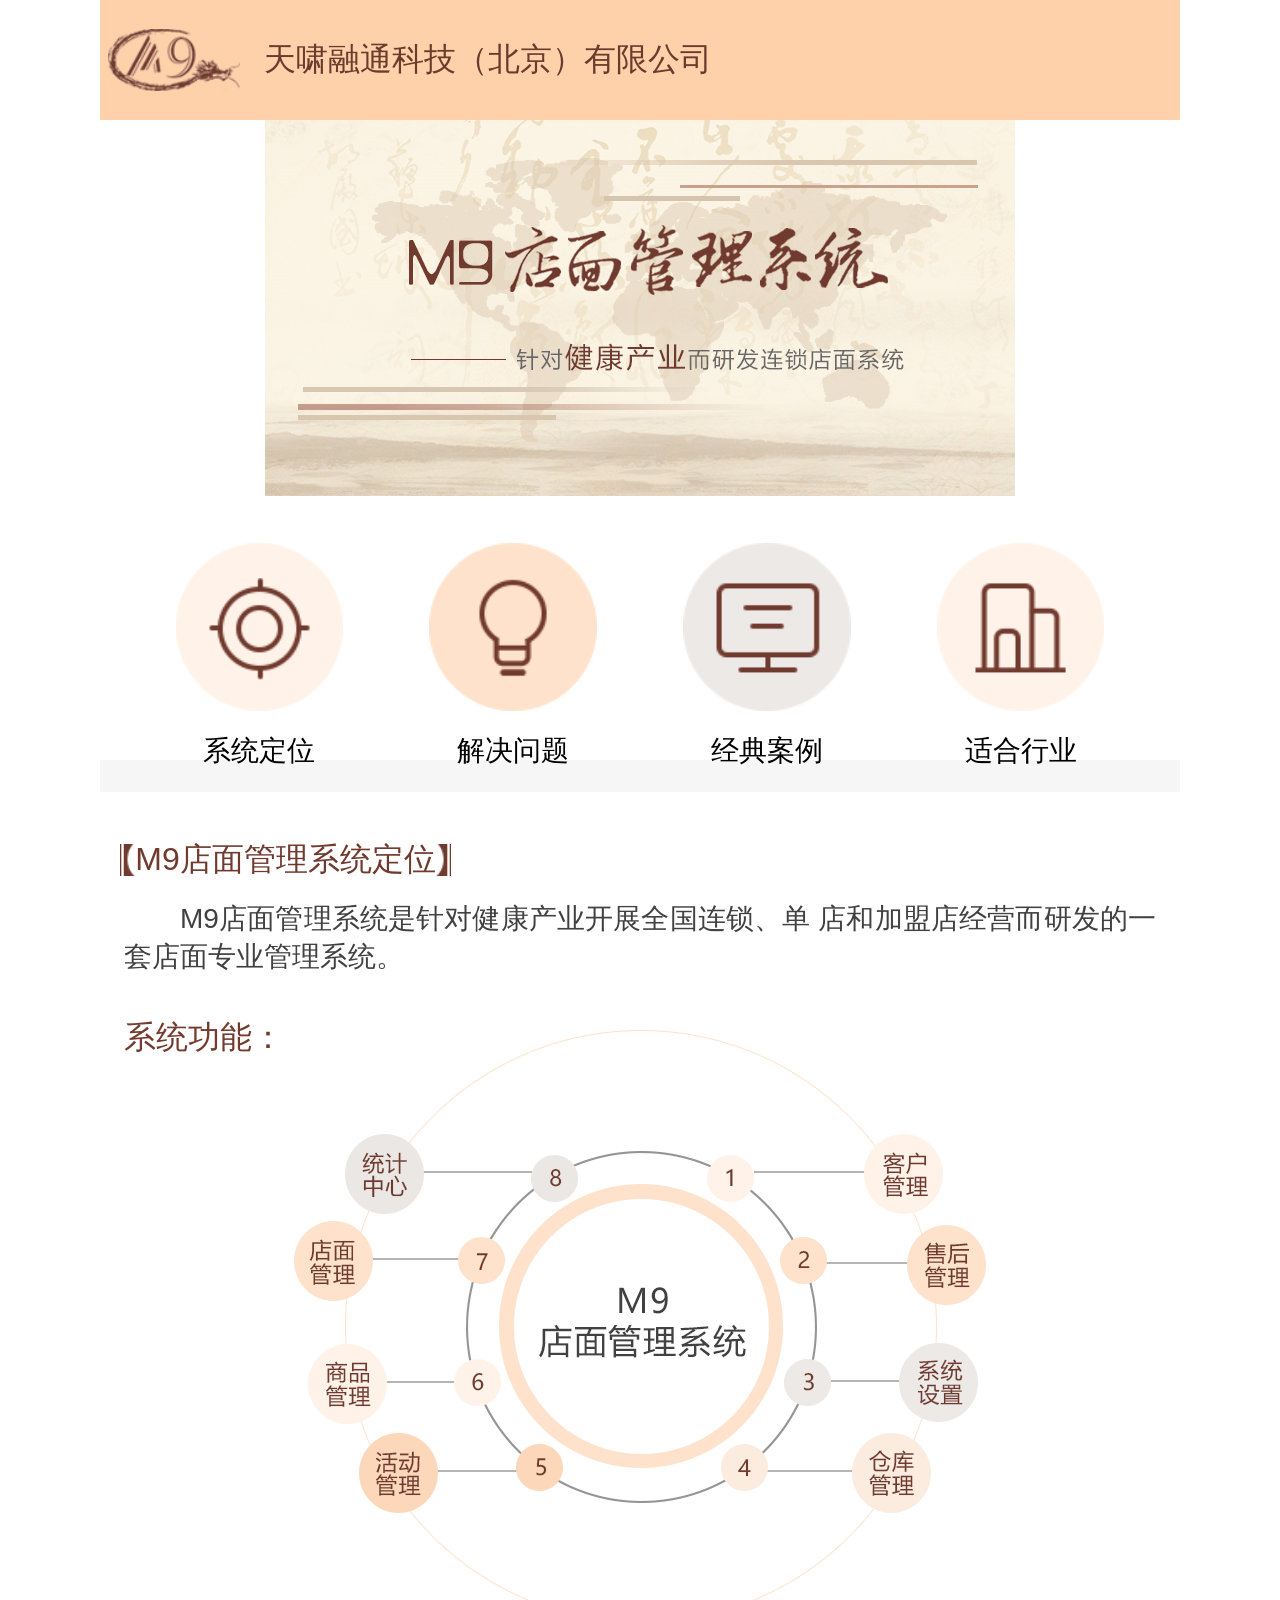
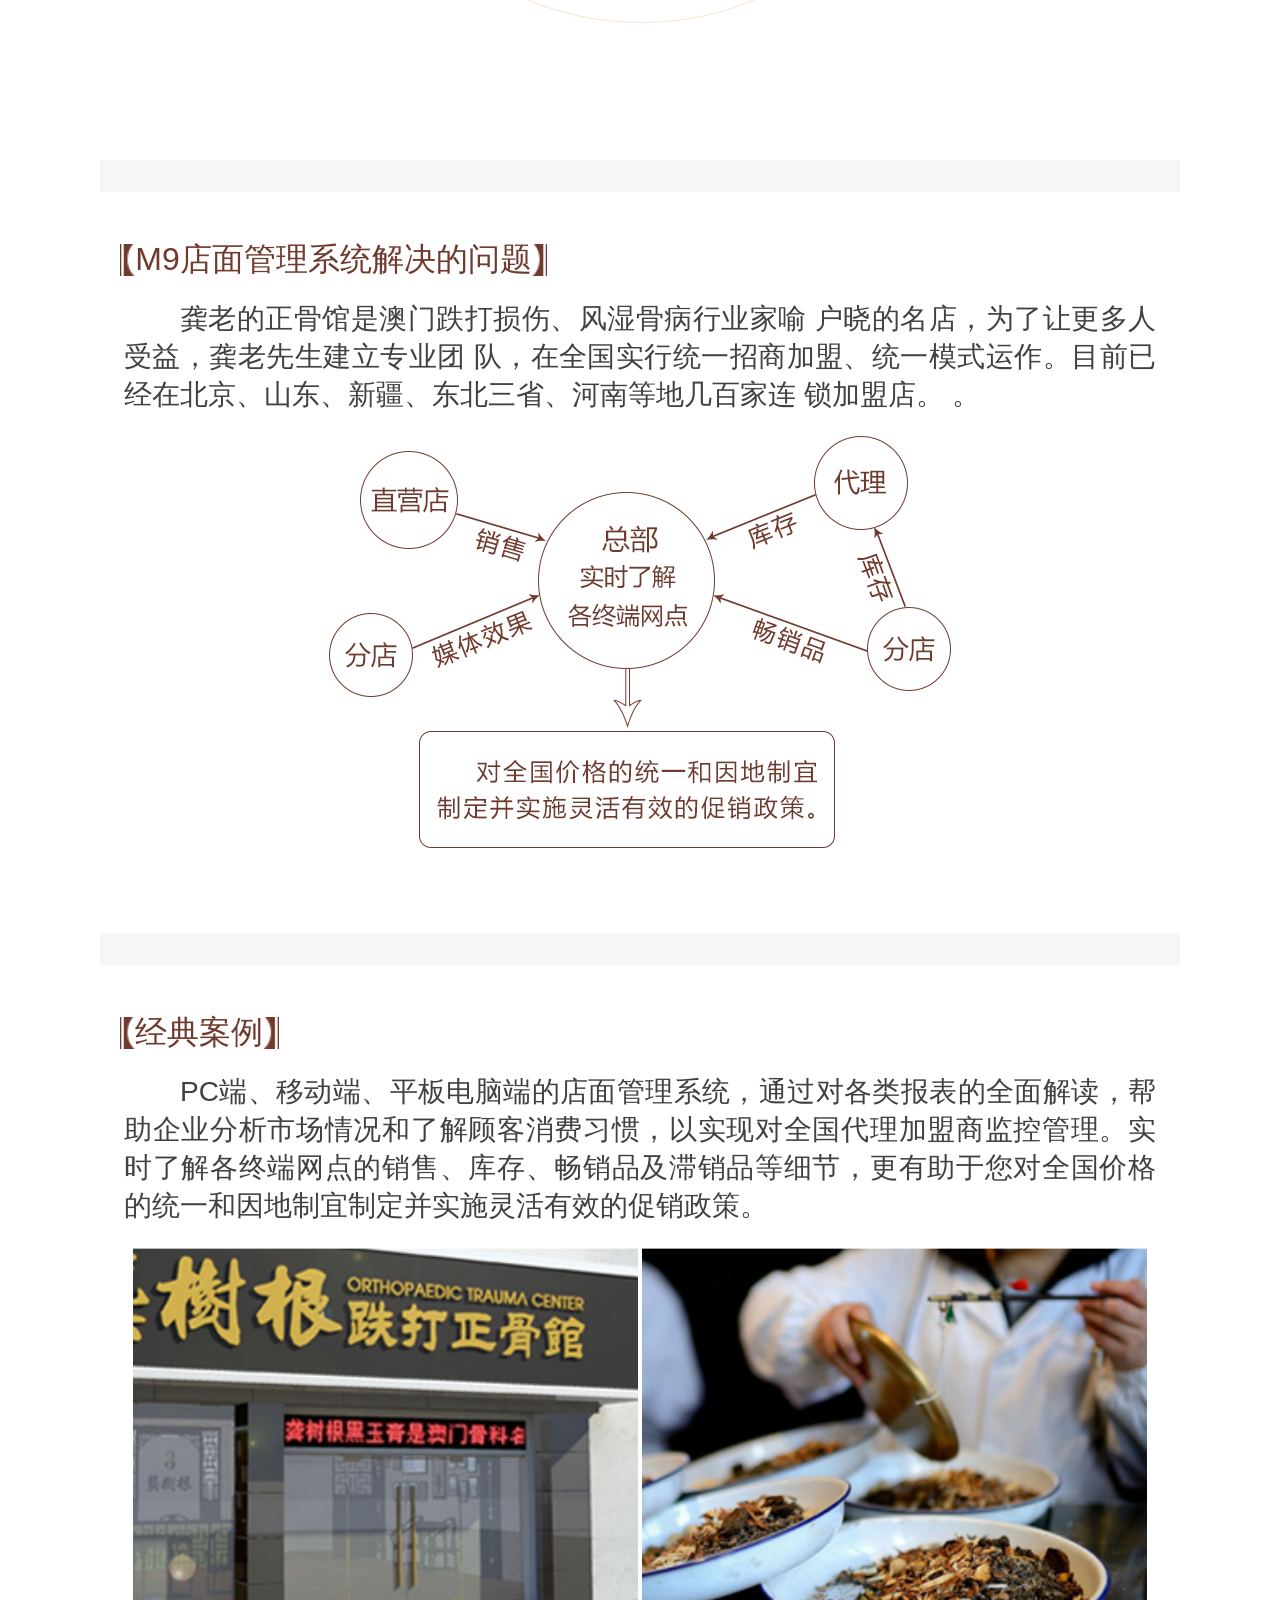
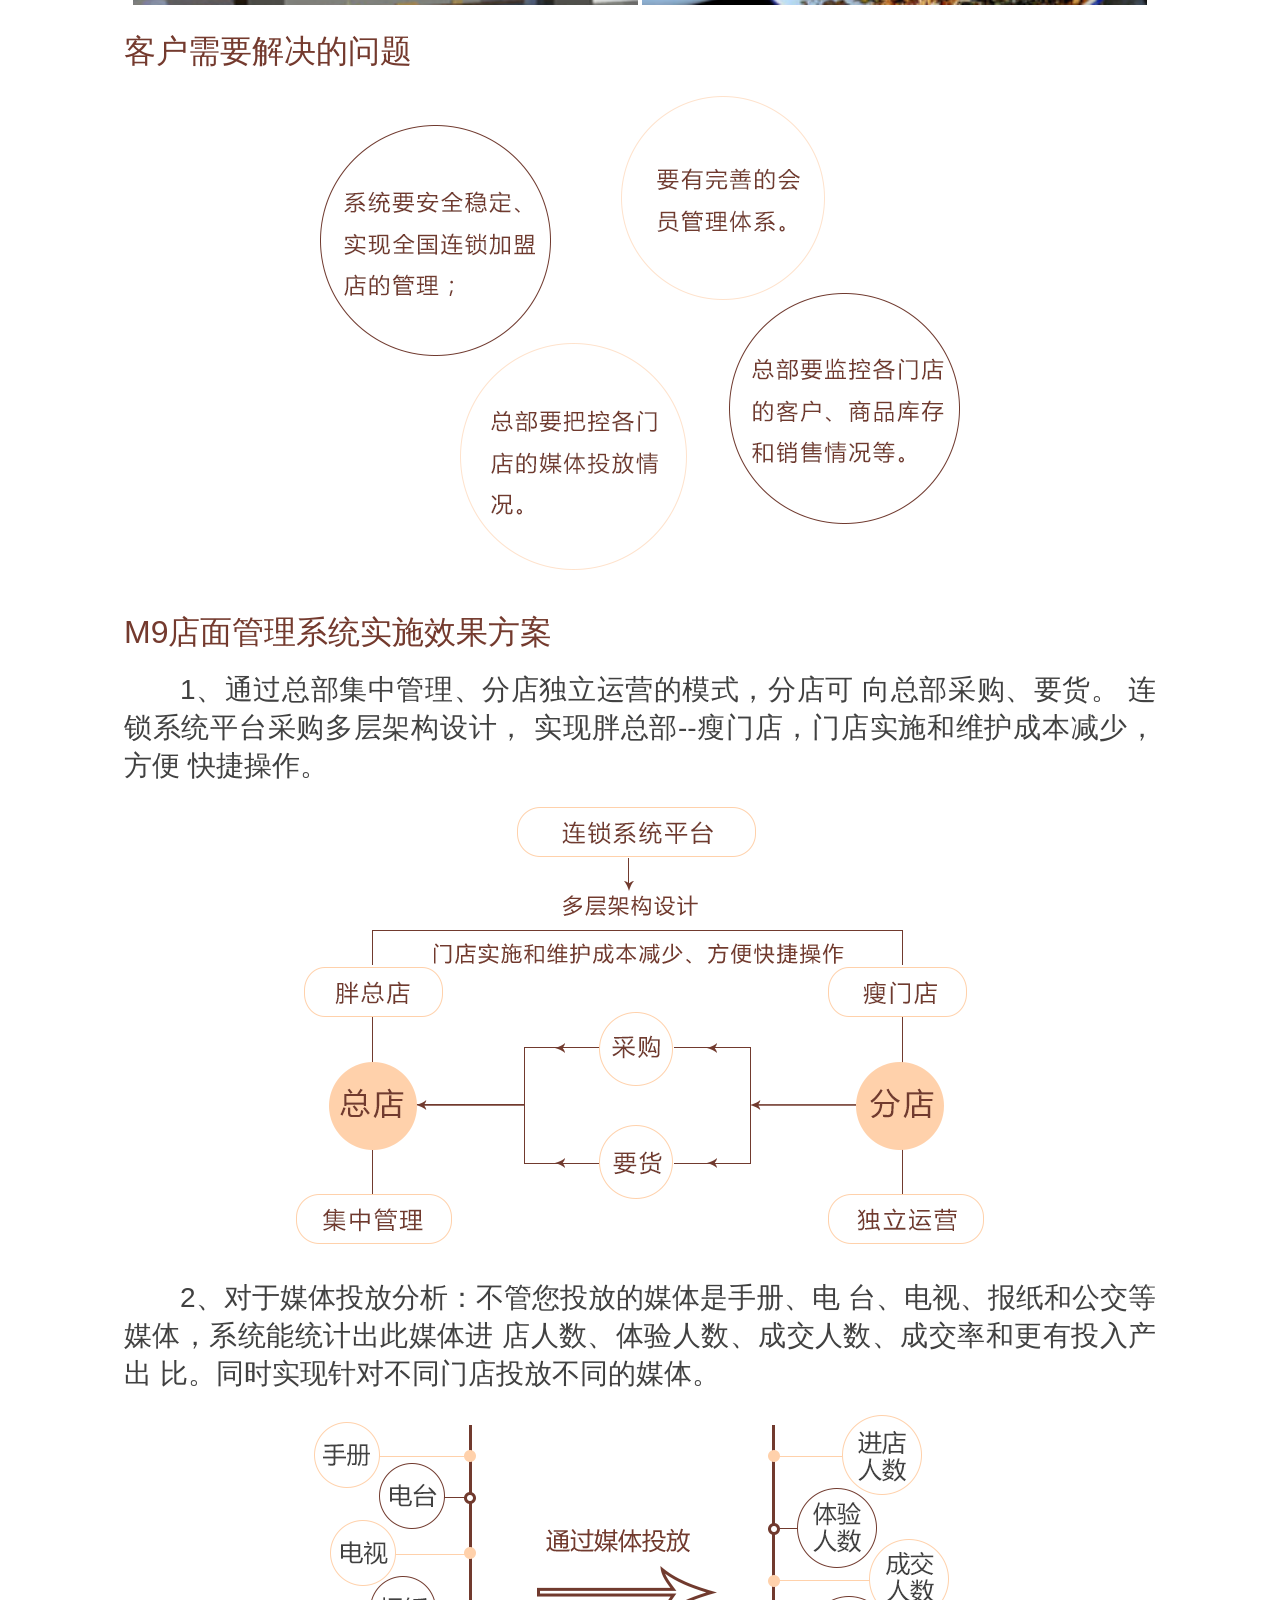
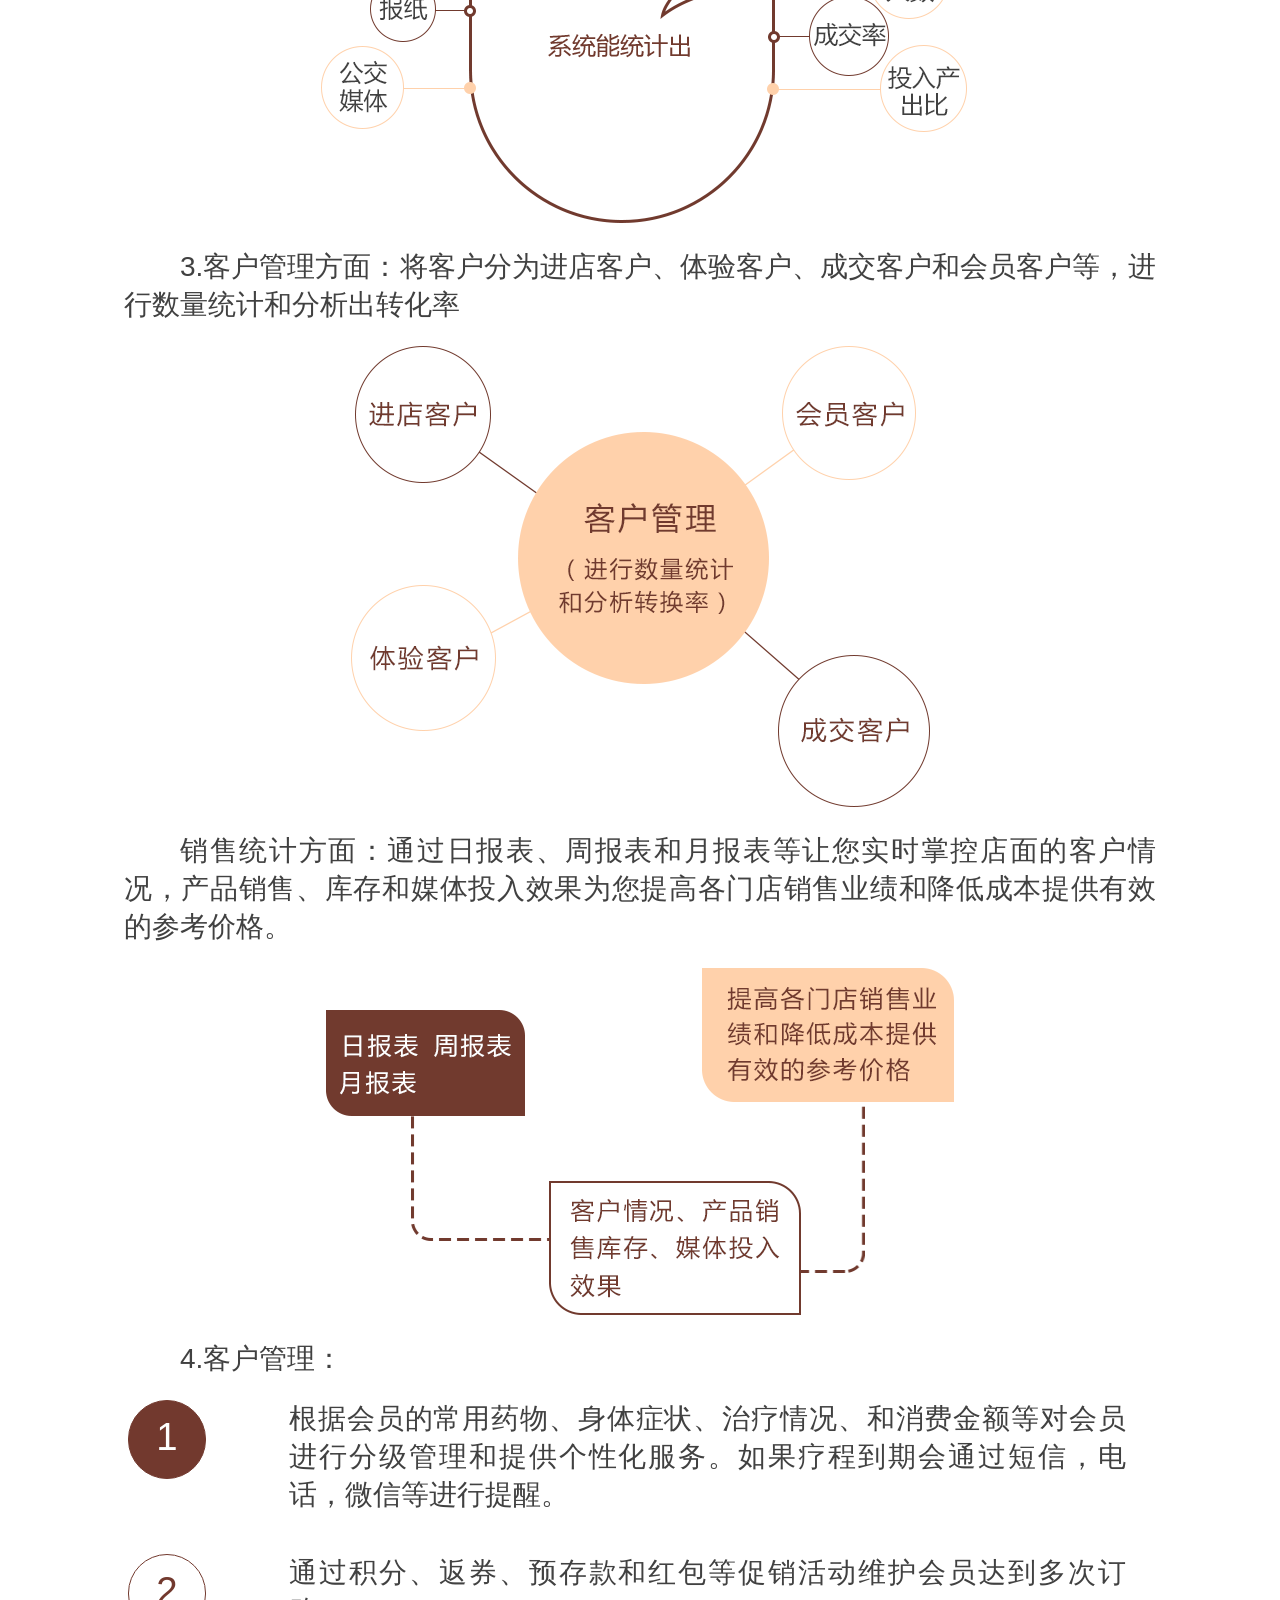
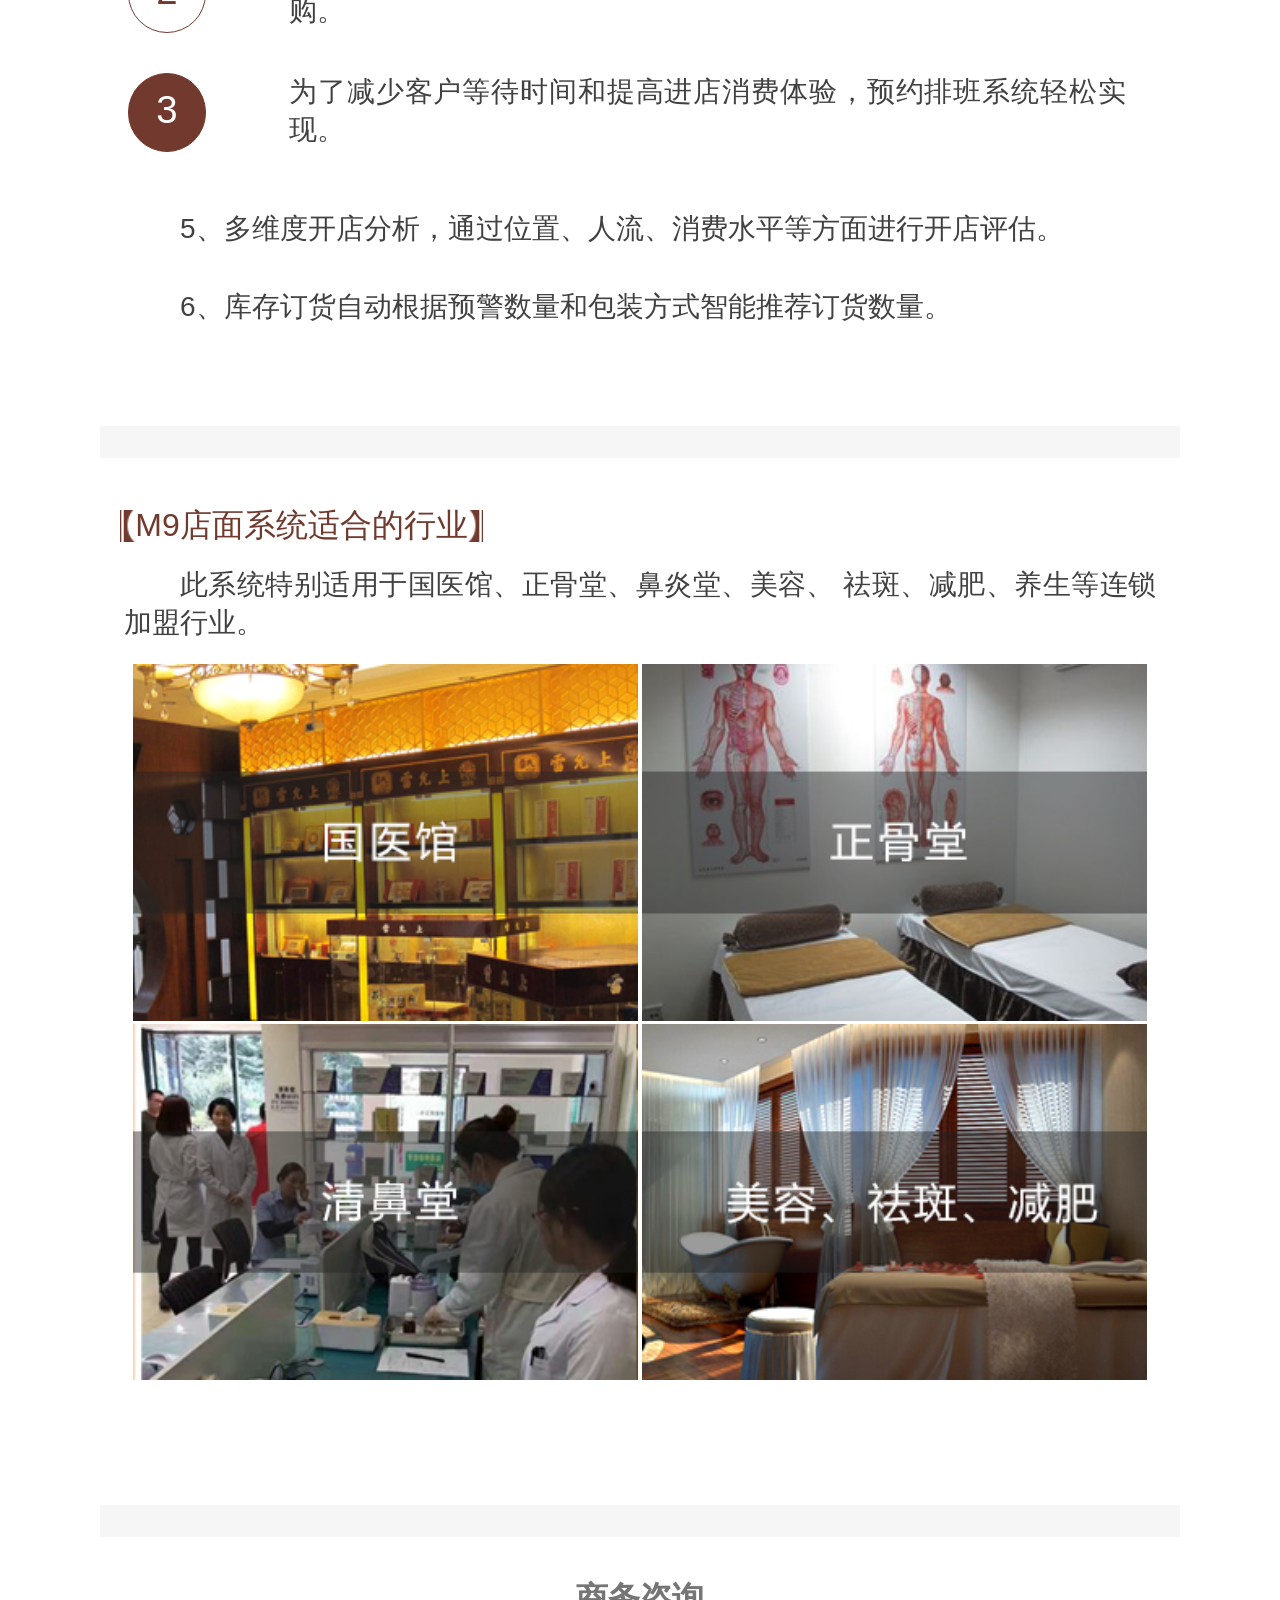
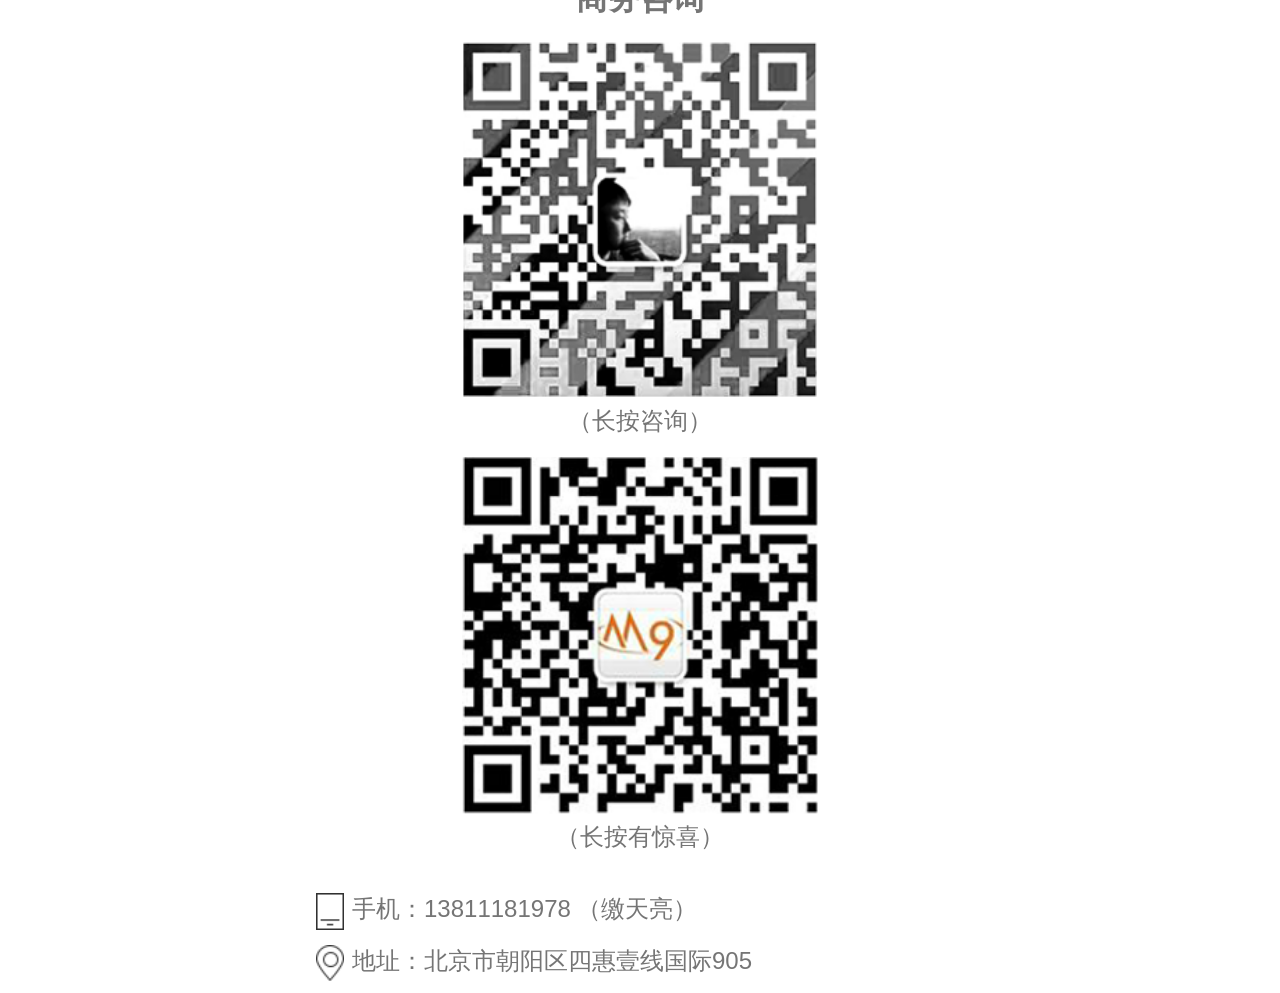
==== mobile webDemo/index.html @ 5eeed2c9 "2017-11-29" ====
<!DOCTYPE html>
<html data-dpr="1">
<head>
    <meta charset="UTF-8">
    <title>M9宣传页</title>
    <meta name="viewport" content="width=device-width,initial-scale=1, maximum-scale=1, minimum-scale=1, user-scalable=no">
    <meta content="telephone=no" name="format-detection" />
    <meta name="keywords" content="网易,163,网易新闻,网易无线,网易邮箱,网易官网,网易wap" /> 
    <meta name="msapplication-navbutton-color" content="#FFFFFF">
    <style>
body,div,span,object,iframe,h1,h2,h3,h4,h5,h6,p,blockquote,a,code,em,img,q,small,strong,dd,dl,dt,li,ol,ul,fieldset,form,label,table,tbody,tr,th,td,input{margin:0;padding:0;border:0}
body{font-size:32px;font-size:.32rem;max-width:1080px;margin:0 auto;font-family:'STHeiti','Microsoft YaHei',Helvetica,Arial,sans-serif;-webkit-tap-highlight-color:rgba(0,0,0,0)} 
html {
    font-size : 20px;
}
p{
    text-align: justify;
}
@media only screen and (min-width: 401px){
    html {
        font-size: 25px !important;
    }
}
@media only screen and (min-width: 428px){
    html {
        font-size: 26.75px !important;
    }
}
@media only screen and (min-width: 481px){
    html {
        font-size: 30px !important; 
    }
}
@media only screen and (min-width: 569px){
    html {
        font-size: 35px !important; 
    }
}
@media only screen and (min-width: 641px){
    html {
        font-size: 40px !important; 
    }
}
a,a:active,a:hover,a:focus,a:visited{text-decoration:none}
a,img{-webkit-touch-callout:none;max-width: 100%}
ol,ul,li{list-style:none}
header{
    height: 19rem;
}
.text-center{
    text-align: center;
}
header .top{
    height: 3rem;
    background-color:#FED1AA; 
    vertical-align: middle; 
}
.top-img{
    display: table-cell;
    vertical-align: middle;
    height: 3rem
}
.top img {
   width: 3.3rem;
    margin-left: .2rem; 
    vertical-align: middle;
}
.top h2{
    color: #6E3A2D;
    font-size: .8rem;
    display: table-cell;
    vertical-align: middle;
    font-weight: initial;
    padding-left: .6rem;
}
.banner-pic{
    text-align: center;
}
.nav-top{
    height: 5rem;
    background-color: #fff;
    margin: 1.1rem auto;
    width: 100%;
}
.nav-top ul li{ 
    float: left;
    margin: 0;
    padding: 0;
    width: 25%;
    text-align: center;
}
.nav-top ul li img{
    width: 66%;
    display: block;
    margin: 0 17%;
}
.nav-top ul li p{
    font-size: .7rem;
    line-height: 2rem;
    text-align: center;
}
.nav-top ul#main-nav1{
    width: 94%;
    margin: 0 auto;
}
.nav-top ul#main-nav{ 
    position: fixed;
    top: 0;
    z-index: 999;
    width: 100%;
    text-align: center;
    height: 1.5rem;
    background-color: #fff;
    padding-top: .5rem;
}
#main-nav li{ 
    height: 100%;
}
#main-nav a{
    font-size: .7rem;
    color: #222;
    height: 99%;
    display: inline-block;
    width: 90%;
}
.main_content{
     border-top: .8rem solid #F6F6F6; 
     padding: 1.2rem 0 2rem 0;
}
.main_content .content-title{ 
    position: relative;
    color: #703A2E;
    left: .5rem;
    width: 80%;
} 
.content-title .title{
    font-size: .8rem;   
}
.content-title .col{
    display: inline-block;
    font-size: .8rem;
    height: 1rem;
    line-height: .98rem;
    vertical-align: middle;

}
.content-title .left-deco,.right-deco{
    vertical-align: middle; 
    height: .8rem;
} 
.desc-title{
    padding-bottom: .4rem;
}
.content-main .desc,.info-title{
    padding: .5rem .6rem;
}
.desc-title{
    padding: .4rem 0;
}
.desc p{
    font-size: .7rem;
    color: #414141;
    text-indent: 2em;
}
.info-img{ 
    padding: 2px .6rem;
}
.top-top-img{
    position: relative;
    top: -1.3rem;
}
.info-img .part2{
    width: 49%;
}
.zoom1{
    font-size: 2.3em;
    color: #743A2E;
    font-size: .8rem;
    color: #743A2E;
    vertical-align: top;
    vertical-align: top;
    display: inline-block; 
}  
.zoom2{
        font-size: .6rem;
        color: #743A2E;
        display: inline-block;
        width: 9.7rem; 
        position: relative;
        top: .2rem;
    }
@media screen and (min-width: 321px){
   .zoom2{
        font-size: .6rem;
        color: #743A2E;
        display: inline-block;
        width: 11rem; 
        position: relative;
        top: .2rem;
    }
} 
@media screen and (min-width: 641px){
   .zoom2{
        font-size: .6rem;
        color: #743A2E;
        display: inline-block;
        width: 12.9rem; 
        position: relative;
        top: .2rem;
    }
} 
.content-info-table{
    padding:2px;
}
.icon-left{
    float: left;
    margin-left: 2em;
    width:15%;
}
.icon-left span{
    font-size: 3em;
    border-radius: 50%;
    background: #72392E;
    border: 1px solid #72392E;
    height: 2em;
    width: 2em;
    display: block;
    text-align: center;
    vertical-align: middle;
    line-height: 1.9em;
    color: #fff;
}
.icon-right{
    float: left; 
    width: 80%;
}
.icon-right p{
    font-size: .7rem;
    color: #414141; 
    padding-right: .6rem;
}
.clean-both{
    clear: both;
    height: 3em;
}
footer{
    border-top: .8rem solid #F6F6F6; 
    margin-top: 1rem;
    text-align: center;
    padding-top: 1rem;
}
footer h4{ 
    text-align: center;
    font-size: .8rem;
    color: #757575;
    margin-bottom: .5rem;
}
footer img{ 
    width: 33%;
    height: auto;
}
footer span{
    display: block;
    margin: .1rem auto .5rem;
    font-size: .6rem;
    color: #757575;
}
.link{
    width: 80%;
    margin: 1rem 0 0 20%;
}
.link p{
    font-size: .6rem;
    color: #757575;
    text-align: left;
    margin-top: .5rem;
}
.link p span{
    display: inline-block;
    vertical-align: top;
    line-height: 1;
}
.link .adress{
    display: inline-block;  
}
.link img{
    width: .7rem;
    margin-bottom: -.2rem;
    margin-right: .2rem;
    vertical-align: top;
}

</style>
<body> 
    <header>
        <div class="top">
            <div class="top-img">
                <img src="demoimg2/logo.png">
            </div>
            <h2>天啸融通科技（北京）有限公司</h2>
        </div>
        <div class="banner-pic">
            <img src="demoimg2/banner-pic.png">
        </div>
        <div class="nav-top" >
            <ul id="main-nav1" style="display: block">
                <li><a href="#local"><img src="demoimg2/nav1.png"></a> 
					<p>系统定位</p>
				</li>
                <li><a href="#problem"><img src="demoimg2/nav2.png"></a> 
					<p>解决问题</p>
				</li>
                <li><a href="#case"><img src="demoimg2/nav3.png"></a>
					<p>经典案例</p>
				</li>
                <li><a href="#industri"><img src="demoimg2/nav4.png"></a>
					<p>适合行业</p>
				</li>
            </ul>
            <ul id="main-nav" style="display: none">
                <li ><a id="nav1" href="#local">系统定位</a> </li>
                <li ><a id="nav2" href="#problem">解决问题</a> </li>
                <li ><a id="nav3" href="#case">经典案例</a> </li>
                <li><a  id="nav4" href="#industri">适合行业</a> </li>
            </ul>
        </div>

    </header>

    <div class="main_content"  id="local">
        <div class="content-title">
            <img src="demoimg2/zuoxiushi.png" class="left-deco"><span class="col">M9店面管理系统定位</span><img src="demoimg2/youxiushi.png" class="right-deco">
        </div>
        <div class="content-main">
        	<div class="desc">
        		<p>M9店面管理系统是针对健康产业开展全国连锁、单
店和加盟店经营而研发的一套店面专业管理系统。</p>
        	</div>
            <div class="content-info" > 
                <div class="info-title">
                    <span class="zoom1">系统功能：</span>
                </div>
            	<div class="text-center info-img top-top-img">
                 	<img src="demoimg2/gongnengtu.png">
                </div>
            </div>
        </div>
    </div>
    <div class="main_content" id="problem">
        <div class="content-title" >
            <img src="demoimg2/zuoxiushi.png" class="left-deco"><span class="col">M9店面管理系统解决的问题</span><img src="demoimg2/youxiushi.png" class="right-deco">
        </div>
        <div class="content-main">
        	<div class="desc">
        		<p>龚老的正骨馆是澳门跌打损伤、风湿骨病行业家喻
户晓的名店，为了让更多人受益，龚老先生建立专业团
队，在全国实行统一招商加盟、统一模式运作。目前已
经在北京、山东、新疆、东北三省、河南等地几百家连
锁加盟店。
。</p>
        	</div>
            <div class="content-info" > 
            	<div class="text-center info-img">
                 	<img src="demoimg2/liuchengtu22.png">
                </div>
            </div>
        </div>
    </div>
    <div class="main_content" id="case"> 
        <div class="content-title" >
            <img src="demoimg2/zuoxiushi.png" class="left-deco"><span class="col">经典案例</span><img src="demoimg2/youxiushi.png" class="right-deco">
        </div>
        <div class="content-main"> 
        	<div class="desc">
        		<p>PC端、移动端、平板电脑端的店面管理系统，通过对各类报表的全面解读，帮助企业分析市场情况和了解顾客消费习惯，以实现对全国代理加盟商监控管理。实时了解各终端网点的销售、库存、畅销品及滞销品等细节，更有助于您对全国价格的统一和因地制宜制定并实施灵活有效的促销政策。</p>
        	</div>
            <div class="content-info" > 
            	<div class="text-center info-img">
                 	<img src="demoimg2/tu1.png" class="part2" >
                    <img src="demoimg2/tu2.png" class="part2" >  
                </div>
            </div>
            <div class="desc"> 
				<div><span class="zoom1">客户需要解决的问题</span></div>
        	</div>
            <div class="content-info" > 
            	<div class="text-center info-img">
                 	<img src="demoimg2/liuchengtu33.png">
                </div>
            </div>
            <div class="desc"> 
                <div class="desc-title"><span class="zoom1">M9店面管理系统实施效果方案</span></div>
                <p>1、通过总部集中管理、分店独立运营的模式，分店可
向总部采购、要货。 连锁系统平台采购多层架构设计，
实现胖总部--瘦门店，门店实施和维护成本减少，方便
快捷操作。       </p>
            </div>
            <div class="content-info" > 
                <div class="text-center info-img"> 
                    <img src="demoimg2/liuchengtu1.png"  > 
                </div>
            </div>
            <div class="desc"> 
                <p>2、对于媒体投放分析：不管您投放的媒体是手册、电
                台、电视、报纸和公交等媒体，系统能统计出此媒体进
                店人数、体验人数、成交人数、成交率和更有投入产出
                比。同时实现针对不同门店投放不同的媒体。
                </p>
            </div>
            <div class="content-info" > 
                <div class="text-center info-img"> 
                    <img src="demoimg2/liucheng3.png"  > 
                </div>
            </div>
            <div class="desc"> 
                <p>3.客户管理方面：将客户分为进店客户、体验客户、成交客户和会员客户等，进行数量统计和分析出转化率</p>
            </div>
            <div class="content-info" > 
                <div class="text-center info-img"> 
                    <img src="demoimg2/liucheng2.png"  > 
                </div>
            </div>
            <div class="desc"> 
                <p>销售统计方面：通过日报表、周报表和月报表等让您实时掌控店面的客户情况，产品销售、库存和媒体投入效果为您提高各门店销售业绩和降低成本提供有效的参考价格。 </p>
            </div>
            <div class="content-info" > 
                <div class="text-center info-img"> 
                    <img src="demoimg2/liucheng4.png"  > 
                </div>
            </div>
            <div class="desc"> 
                <p>4.客户管理：</p>
            </div> 
            <div class="content-info-list">
                <div class="content-info-table" >  
                    <div class="icon-left">
                        <span>1</span>
                    </div>
                    <div class="icon-right">
                        <p>根据会员的常用药物、身体症状、治疗情况、和消费金额等对会员进行分级管理和提供个性化服务。如果疗程到期会通过短信，电话，微信等进行提醒。</p>
                    </div>
                </div>
                <div class="clean-both"></div>
                <div class="content-info-table" >  
                    <div class="icon-left">
                        <span style="background: #fff;color: #72392E">2</span>
                    </div>
                    <div class="icon-right">
                        <p>通过积分、返券、预存款和红包等促销活动维护会员达到多次订购。</p>
                    </div>
                </div>
                <div class="clean-both"></div>
                <div class="content-info-table" >  
                    <div class="icon-left">
                        <span>3</span>
                    </div>
                    <div class="icon-right">
                        <p>为了减少客户等待时间和提高进店消费体验，预约排班系统轻松实现。</p>
                    </div>
                </div>
                <div class="clean-both"></div>
                <div class="desc"> 
                    <p>5、多维度开店分析，通过位置、人流、消费水平等方面进行开店评估。
                    </p>

                 </div>
                 <div class="desc"> 
                    <p>6、库存订货自动根据预警数量和包装方式智能推荐订货数量。
                    </p>

                 </div>
            </div>
        </div>
    </div>
     
    <div class="main_content" id="industri"> 
        <div class="content-title" >
            <img src="demoimg2/zuoxiushi.png" class="left-deco"><span class="col">M9店面系统适合的行业</span><img src="demoimg2/youxiushi.png" class="right-deco">
        </div>
        <div class="content-main"> 
        	<div class="desc">
        		<p>此系统特别适用于国医馆、正骨堂、鼻炎堂、美容、
祛斑、减肥、养生等连锁加盟行业。</p>
        	</div>
            <div class="content-info" > 
            	<div class="text-center info-img">
                 	<img src="demoimg2/guoyiguan.png" class="part2" >
                    <img src="demoimg2/zhenggutang.png" class="part2" > 
                    <img src="demoimg2/qingbitang.png" class="part2" >
                    <img src="demoimg2/meirong.png" class="part2" > 
                </div>
            </div>
        </div>
    </div>
    <footer>
         <h4>商务咨询</h4>
         <img src="demoimg2/wechat1.png">
         <span>（长按咨询）</span>
         <img src="demoimg2/wechat2.png">
         <span>（长按有惊喜）</span>
         <div class="link">
            <p><img src="demoimg2/phone.png">手机：13811181978 （缴天亮）</p>
            <p><img src="demoimg2/map.png"><span>地址：</span><label class="adress"> 北京市朝阳区四惠壹线国际905</label>
			</p>
         </div>
    </footer>  
</body>
<script>  
    window.onscroll = function(){
        var t = document.documentElement.scrollTop || document.body.scrollTop;  
        //document.getElementById('pppp').value = t;
        if(t>180){
            document.getElementById('main-nav').style.display="block";
            document.getElementById('main-nav1').style.display="none";
        }else{
            document.getElementById('main-nav').style.display="none";
            document.getElementById('main-nav1').style.display="block";
        }
        if(t>3810)
        {
            document.getElementById('nav1').style.color="#222";
            document.getElementById('nav1').style.borderBottom="none";
            document.getElementById('nav2').style.color="#222";
            document.getElementById('nav2').style.borderBottom="none";
            document.getElementById('nav3').style.color="#222";
            document.getElementById('nav3').style.borderBottom="none";
            document.getElementById('nav4').style.color="#703A2E";
            document.getElementById('nav4').style.borderBottom="2px solid #703A2E";
        }else if(t>1310){
            document.getElementById('nav1').style.color="#222";
            document.getElementById('nav1').style.borderBottom="none";
            document.getElementById('nav2').style.color="#222";
            document.getElementById('nav2').style.borderBottom="none";
            document.getElementById('nav3').style.color="#703A2E";
            document.getElementById('nav3').style.borderBottom="2px solid #703A2E";
            document.getElementById('nav4').style.color="#222";
            document.getElementById('nav4').style.borderBottom="none";

        }else if(t>800){
            document.getElementById('nav1').style.color="#222";
            document.getElementById('nav1').style.borderBottom="none";
            document.getElementById('nav2').style.color="#703A2E";
            document.getElementById('nav2').style.borderBottom="2px solid #703A2E";
            document.getElementById('nav3').style.color="#222";
            document.getElementById('nav3').style.borderBottom="none";
            document.getElementById('nav4').style.color="#222";
            document.getElementById('nav4').style.borderBottom="none";

        }else if(t>400){
            document.getElementById('nav1').style.color="#703A2E";
            document.getElementById('nav1').style.borderBottom="2px solid #703A2E";
            document.getElementById('nav2').style.color="#222";
            document.getElementById('nav2').style.borderBottom="none";
            document.getElementById('nav3').style.color="#222";
            document.getElementById('nav3').style.borderBottom="none";
            document.getElementById('nav4').style.color="#222";
            document.getElementById('nav4').style.borderBottom="none";

        }
        
    } 

</script> 
</html>
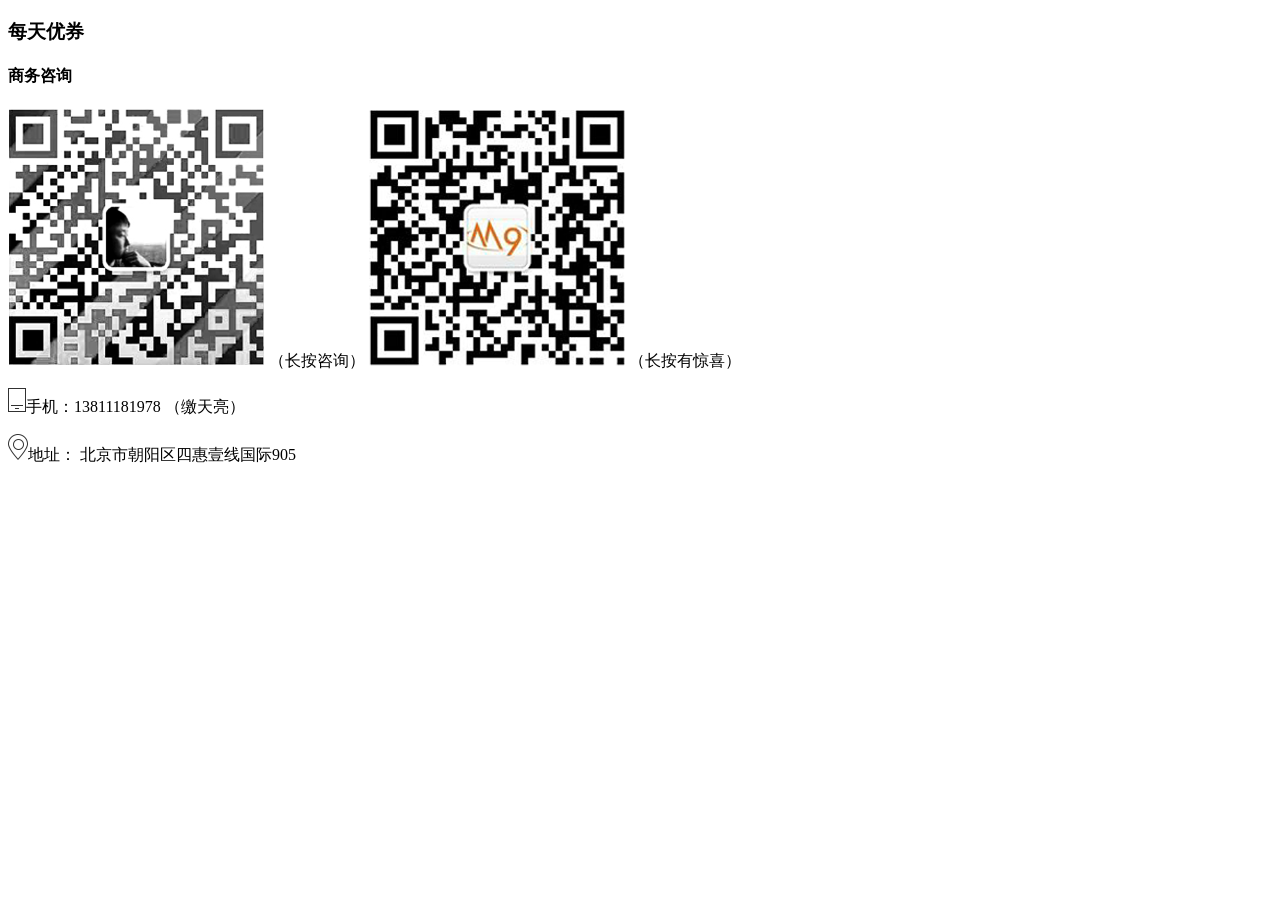
==== commit 63bf61b4: "20171129" ====
--- a/mobile webDemo/index.html
+++ b/mobile webDemo/index.html
@@ -1,1127 +1,85 @@
 <!DOCTYPE html>-
 <html data-dpr="1">-
 <head>-
     <meta charset="UTF-8">-
     <title>M9宣传页</title>-
     <meta name="viewport" content="width=device-width,initial-scale=1, maximum-scale=1, minimum-scale=1, user-scalable=no">-
     <meta content="telephone=no" name="format-detection" />-
-    <meta name="keywords" content="网易,163,网易新闻,网易无线,网易邮箱,网易官网,网易wap" /> -
+    <meta name="keywords" content="" />      <meta name="msapplication-navbutton-color" content="#FFFFFF">-
-    <style>-
-body,div,span,object,iframe,h1,h2,h3,h4,h5,h6,p,blockquote,a,code,em,img,q,small,strong,dd,dl,dt,li,ol,ul,fieldset,form,label,table,tbody,tr,th,td,input{margin:0;padding:0;border:0}-
-body{font-size:32px;font-size:.32rem;max-width:1080px;margin:0 auto;font-family:'STHeiti','Microsoft YaHei',Helvetica,Arial,sans-serif;-webkit-tap-highlight-color:rgba(0,0,0,0)} -
-html {-
-    font-size : 20px;-
-}-
-p{-
-    text-align: justify;-
-}-
-@media only screen and (min-width: 401px){-
-    html {-
-        font-size: 25px !important;-
-    }-
-}-
-@media only screen and (min-width: 428px){-
-    html {-
-        font-size: 26.75px !important;-
-    }-
-}-
-@media only screen and (min-width: 481px){-
-    html {-
-        font-size: 30px !important; -
-    }-
-}-
-@media only screen and (min-width: 569px){-
-    html {-
-        font-size: 35px !important; -
-    }-
-}-
-@media only screen and (min-width: 641px){-
-    html {-
-        font-size: 40px !important; -
-    }-
-}-
-a,a:active,a:hover,a:focus,a:visited{text-decoration:none}-
-a,img{-webkit-touch-callout:none;max-width: 100%}-
-ol,ul,li{list-style:none}-
-header{-
-    height: 19rem;-
-}-
-.text-center{-
-    text-align: center;-
-}-
-header .top{-
-    height: 3rem;-
-    background-color:#FED1AA; -
-    vertical-align: middle; -
-}-
-.top-img{-
-    display: table-cell;-
-    vertical-align: middle;-
-    height: 3rem-
-}-
-.top img {-
-   width: 3.3rem;-
-    margin-left: .2rem; -
-    vertical-align: middle;-
-}-
-.top h2{-
-    color: #6E3A2D;-
-    font-size: .8rem;-
-    display: table-cell;-
-    vertical-align: middle;-
-    font-weight: initial;-
-    padding-left: .6rem;-
-}-
-.banner-pic{-
-    text-align: center;-
-}-
-.nav-top{-
-    height: 5rem;-
-    background-color: #fff;-
-    margin: 1.1rem auto;-
-    width: 100%;-
-}-
-.nav-top ul li{ -
-    float: left;-
-    margin: 0;-
-    padding: 0;-
-    width: 25%;-
-    text-align: center;-
-}-
-.nav-top ul li img{-
-    width: 66%;-
-    display: block;-
-    margin: 0 17%;-
-}-
-.nav-top ul li p{-
-    font-size: .7rem;-
-    line-height: 2rem;-
-    text-align: center;-
-}-
-.nav-top ul#main-nav1{-
-    width: 94%;-
-    margin: 0 auto;-
-}-
-.nav-top ul#main-nav{ -
-    position: fixed;-
-    top: 0;-
-    z-index: 999;-
-    width: 100%;-
-    text-align: center;-
-    height: 1.5rem;-
-    background-color: #fff;-
-    padding-top: .5rem;-
-}-
-#main-nav li{ -
-    height: 100%;-
-}-
-#main-nav a{-
-    font-size: .7rem;-
-    color: #222;-
-    height: 99%;-
-    display: inline-block;-
-    width: 90%;-
-}-
-.main_content{-
-     border-top: .8rem solid #F6F6F6; -
-     padding: 1.2rem 0 2rem 0;-
-}-
-.main_content .content-title{ -
-    position: relative;-
-    color: #703A2E;-
-    left: .5rem;-
-    width: 80%;-
-} -
-.content-title .title{-
-    font-size: .8rem;   -
-}-
-.content-title .col{-
-    display: inline-block;-
-    font-size: .8rem;-
-    height: 1rem;-
-    line-height: .98rem;-
-    vertical-align: middle;-
--
-}-
-.content-title .left-deco,.right-deco{-
-    vertical-align: middle; -
-    height: .8rem;-
-} -
-.desc-title{-
-    padding-bottom: .4rem;-
-}-
-.content-main .desc,.info-title{-
-    padding: .5rem .6rem;-
-}-
-.desc-title{-
-    padding: .4rem 0;-
-}-
-.desc p{-
-    font-size: .7rem;-
-    color: #414141;-
-    text-indent: 2em;-
-}-
-.info-img{ -
-    padding: 2px .6rem;-
-}-
-.top-top-img{-
-    position: relative;-
-    top: -1.3rem;-
-}-
-.info-img .part2{-
-    width: 49%;-
-}-
-.zoom1{-
-    font-size: 2.3em;-
-    color: #743A2E;-
-    font-size: .8rem;-
-    color: #743A2E;-
-    vertical-align: top;-
-    vertical-align: top;-
-    display: inline-block; -
-}  -
-.zoom2{-
-        font-size: .6rem;-
-        color: #743A2E;-
-        display: inline-block;-
-        width: 9.7rem; -
-        position: relative;-
-        top: .2rem;-
-    }-
-@media screen and (min-width: 321px){-
-   .zoom2{-
-        font-size: .6rem;-
-        color: #743A2E;-
-        display: inline-block;-
-        width: 11rem; -
-        position: relative;-
-        top: .2rem;-
-    }-
-} -
-@media screen and (min-width: 641px){-
-   .zoom2{-
-        font-size: .6rem;-
-        color: #743A2E;-
-        display: inline-block;-
-        width: 12.9rem; -
-        position: relative;-
-        top: .2rem;-
-    }-
-} -
-.content-info-table{-
-    padding:2px;-
-}-
-.icon-left{-
-    float: left;-
-    margin-left: 2em;-
-    width:15%;-
-}-
-.icon-left span{-
-    font-size: 3em;-
-    border-radius: 50%;-
-    background: #72392E;-
-    border: 1px solid #72392E;-
-    height: 2em;-
-    width: 2em;-
-    display: block;-
-    text-align: center;-
-    vertical-align: middle;-
-    line-height: 1.9em;-
-    color: #fff;-
-}-
-.icon-right{-
-    float: left; -
-    width: 80%;-
-}-
-.icon-right p{-
-    font-size: .7rem;-
-    color: #414141; -
-    padding-right: .6rem;-
-}-
-.clean-both{-
-    clear: both;-
-    height: 3em;-
-}-
-footer{-
-    border-top: .8rem solid #F6F6F6; -
-    margin-top: 1rem;-
-    text-align: center;-
-    padding-top: 1rem;-
-}-
-footer h4{ -
-    text-align: center;-
-    font-size: .8rem;-
-    color: #757575;-
-    margin-bottom: .5rem;-
-}-
-footer img{ -
-    width: 33%;-
-    height: auto;-
-}-
-footer span{-
-    display: block;-
-    margin: .1rem auto .5rem;-
-    font-size: .6rem;-
-    color: #757575;-
-}-
-.link{-
-    width: 80%;-
-    margin: 1rem 0 0 20%;-
-}-
-.link p{-
-    font-size: .6rem;-
-    color: #757575;-
-    text-align: left;-
-    margin-top: .5rem;-
-}-
-.link p span{-
-    display: inline-block;-
-    vertical-align: top;-
-    line-height: 1;-
-}-
-.link .adress{-
-    display: inline-block;  -
-}-
-.link img{-
-    width: .7rem;-
-    margin-bottom: -.2rem;-
-    margin-right: .2rem;-
-    vertical-align: top;-
-}-
--
-</style>-
+	<link rel="stylesheet" type="text/css" href="css/style.css" media="all">+	<script type="text/javascript" src="js/conf.js"></script>  <body> -
     <header>-
-        <div class="top">-
-            <div class="top-img">-
-                <img src="demoimg2/logo.png">-
-            </div>-
-            <h2>天啸融通科技（北京）有限公司</h2>-
-        </div>-
-        <div class="banner-pic">-
-            <img src="demoimg2/banner-pic.png">-
-        </div>-
-        <div class="nav-top" >-
-            <ul id="main-nav1" style="display: block">-
-                <li><a href="#local"><img src="demoimg2/nav1.png"></a> -
-					<p>系统定位</p>-
-				</li>-
-                <li><a href="#problem"><img src="demoimg2/nav2.png"></a> -
-					<p>解决问题</p>-
-				</li>-
-                <li><a href="#case"><img src="demoimg2/nav3.png"></a>-
-					<p>经典案例</p>-
-				</li>-
-                <li><a href="#industri"><img src="demoimg2/nav4.png"></a>-
-					<p>适合行业</p>-
-				</li>-
-            </ul>-
-            <ul id="main-nav" style="display: none">-
-                <li ><a id="nav1" href="#local">系统定位</a> </li>-
-                <li ><a id="nav2" href="#problem">解决问题</a> </li>-
-                <li ><a id="nav3" href="#case">经典案例</a> </li>-
-                <li><a  id="nav4" href="#industri">适合行业</a> </li>-
-            </ul>-
-        </div>-
--
-    </header>-
--
-    <div class="main_content"  id="local">-
-        <div class="content-title">-
-            <img src="demoimg2/zuoxiushi.png" class="left-deco"><span class="col">M9店面管理系统定位</span><img src="demoimg2/youxiushi.png" class="right-deco">-
-        </div>-
-        <div class="content-main">-
-        	<div class="desc">-
-        		<p>M9店面管理系统是针对健康产业开展全国连锁、单-
-店和加盟店经营而研发的一套店面专业管理系统。</p>-
-        	</div>-
-            <div class="content-info" > -
-                <div class="info-title">-
-                    <span class="zoom1">系统功能：</span>-
-                </div>-
-            	<div class="text-center info-img top-top-img">-
-                 	<img src="demoimg2/gongnengtu.png">-
-                </div>-
-            </div>-
-        </div>-
+        <h3>每天优券</h3> +	</header>+	<div>+	+	</div>     </div>-
-    <div class="main_content" id="problem">-
-        <div class="content-title" >-
-            <img src="demoimg2/zuoxiushi.png" class="left-deco"><span class="col">M9店面管理系统解决的问题</span><img src="demoimg2/youxiushi.png" class="right-deco">-
-        </div>-
-        <div class="content-main">-
-        	<div class="desc">-
-        		<p>龚老的正骨馆是澳门跌打损伤、风湿骨病行业家喻-
-户晓的名店，为了让更多人受益，龚老先生建立专业团-
-队，在全国实行统一招商加盟、统一模式运作。目前已-
-经在北京、山东、新疆、东北三省、河南等地几百家连-
-锁加盟店。-
-。</p>-
-        	</div>-
-            <div class="content-info" > -
-            	<div class="text-center info-img">-
-                 	<img src="demoimg2/liuchengtu22.png">-
-                </div>-
-            </div>-
-        </div>-
-    </div>-
-    <div class="main_content" id="case"> -
-        <div class="content-title" >-
-            <img src="demoimg2/zuoxiushi.png" class="left-deco"><span class="col">经典案例</span><img src="demoimg2/youxiushi.png" class="right-deco">-
-        </div>-
-        <div class="content-main"> -
-        	<div class="desc">-
-        		<p>PC端、移动端、平板电脑端的店面管理系统，通过对各类报表的全面解读，帮助企业分析市场情况和了解顾客消费习惯，以实现对全国代理加盟商监控管理。实时了解各终端网点的销售、库存、畅销品及滞销品等细节，更有助于您对全国价格的统一和因地制宜制定并实施灵活有效的促销政策。</p>-
-        	</div>-
-            <div class="content-info" > -
-            	<div class="text-center info-img">-
-                 	<img src="demoimg2/tu1.png" class="part2" >-
-                    <img src="demoimg2/tu2.png" class="part2" >  -
-                </div>-
-            </div>-
-            <div class="desc"> -
-				<div><span class="zoom1">客户需要解决的问题</span></div>-
-        	</div>-
-            <div class="content-info" > -
-            	<div class="text-center info-img">-
-                 	<img src="demoimg2/liuchengtu33.png">-
-                </div>-
-            </div>-
-            <div class="desc"> -
-                <div class="desc-title"><span class="zoom1">M9店面管理系统实施效果方案</span></div>-
-                <p>1、通过总部集中管理、分店独立运营的模式，分店可-
-向总部采购、要货。 连锁系统平台采购多层架构设计，-
-实现胖总部--瘦门店，门店实施和维护成本减少，方便-
-快捷操作。       </p>-
-            </div>-
-            <div class="content-info" > -
-                <div class="text-center info-img"> -
-                    <img src="demoimg2/liuchengtu1.png"  > -
-                </div>-
-            </div>-
-            <div class="desc"> -
-                <p>2、对于媒体投放分析：不管您投放的媒体是手册、电-
-                台、电视、报纸和公交等媒体，系统能统计出此媒体进-
-                店人数、体验人数、成交人数、成交率和更有投入产出-
-                比。同时实现针对不同门店投放不同的媒体。-
-                </p>-
-            </div>-
-            <div class="content-info" > -
-                <div class="text-center info-img"> -
-                    <img src="demoimg2/liucheng3.png"  > -
-                </div>-
-            </div>-
-            <div class="desc"> -
-                <p>3.客户管理方面：将客户分为进店客户、体验客户、成交客户和会员客户等，进行数量统计和分析出转化率</p>-
-            </div>-
-            <div class="content-info" > -
-                <div class="text-center info-img"> -
-                    <img src="demoimg2/liucheng2.png"  > -
-                </div>-
-            </div>-
-            <div class="desc"> -
-                <p>销售统计方面：通过日报表、周报表和月报表等让您实时掌控店面的客户情况，产品销售、库存和媒体投入效果为您提高各门店销售业绩和降低成本提供有效的参考价格。 </p>-
-            </div>-
-            <div class="content-info" > -
-                <div class="text-center info-img"> -
-                    <img src="demoimg2/liucheng4.png"  > -
-                </div>-
-            </div>-
-            <div class="desc"> -
-                <p>4.客户管理：</p>-
-            </div> -
-            <div class="content-info-list">-
-                <div class="content-info-table" >  -
-                    <div class="icon-left">-
-                        <span>1</span>-
-                    </div>-
-                    <div class="icon-right">-
-                        <p>根据会员的常用药物、身体症状、治疗情况、和消费金额等对会员进行分级管理和提供个性化服务。如果疗程到期会通过短信，电话，微信等进行提醒。</p>-
-                    </div>-
-                </div>-
-                <div class="clean-both"></div>-
-                <div class="content-info-table" >  -
-                    <div class="icon-left">-
-                        <span style="background: #fff;color: #72392E">2</span>-
-                    </div>-
-                    <div class="icon-right">-
-                        <p>通过积分、返券、预存款和红包等促销活动维护会员达到多次订购。</p>-
-                    </div>-
-                </div>-
-                <div class="clean-both"></div>-
-                <div class="content-info-table" >  -
-                    <div class="icon-left">-
-                        <span>3</span>-
-                    </div>-
-                    <div class="icon-right">-
-                        <p>为了减少客户等待时间和提高进店消费体验，预约排班系统轻松实现。</p>-
-                    </div>-
-                </div>-
-                <div class="clean-both"></div>-
-                <div class="desc"> -
-                    <p>5、多维度开店分析，通过位置、人流、消费水平等方面进行开店评估。-
-                    </p>-
--
-                 </div>-
-                 <div class="desc"> -
-                    <p>6、库存订货自动根据预警数量和包装方式智能推荐订货数量。-
-                    </p>-
--
-                 </div>-
-            </div>-
-        </div>-
-    </div>-
-     -
-    <div class="main_content" id="industri"> -
-        <div class="content-title" >-
-            <img src="demoimg2/zuoxiushi.png" class="left-deco"><span class="col">M9店面系统适合的行业</span><img src="demoimg2/youxiushi.png" class="right-deco">-
-        </div>-
-        <div class="content-main"> -
-        	<div class="desc">-
-        		<p>此系统特别适用于国医馆、正骨堂、鼻炎堂、美容、-
-祛斑、减肥、养生等连锁加盟行业。</p>-
-        	</div>-
-            <div class="content-info" > -
-            	<div class="text-center info-img">-
-                 	<img src="demoimg2/guoyiguan.png" class="part2" >-
-                    <img src="demoimg2/zhenggutang.png" class="part2" > -
-                    <img src="demoimg2/qingbitang.png" class="part2" >-
-                    <img src="demoimg2/meirong.png" class="part2" > -
-                </div>-
-            </div>-
-        </div>-
-    </div>-
     <footer>-
          <h4>商务咨询</h4>-
          <img src="demoimg2/wechat1.png">-
          <span>（长按咨询）</span>-
          <img src="demoimg2/wechat2.png">-
          <span>（长按有惊喜）</span>-
          <div class="link">-
             <p><img src="demoimg2/phone.png">手机：13811181978 （缴天亮）</p>-
             <p><img src="demoimg2/map.png"><span>地址：</span><label class="adress"> 北京市朝阳区四惠壹线国际905</label>-
 			</p>-
          </div>-
     </footer>  -
 </body>-
 <script>  -
     window.onscroll = function(){-
         var t = document.documentElement.scrollTop || document.body.scrollTop;  -
         //document.getElementById('pppp').value = t;-
         if(t>180){-
             document.getElementById('main-nav').style.display="block";-
             document.getElementById('main-nav1').style.display="none";-
         }else{-
             document.getElementById('main-nav').style.display="none";-
             document.getElementById('main-nav1').style.display="block";-
         }-
         if(t>3810)-
         {-
             document.getElementById('nav1').style.color="#222";-
             document.getElementById('nav1').style.borderBottom="none";-
             document.getElementById('nav2').style.color="#222";-
             document.getElementById('nav2').style.borderBottom="none";-
             document.getElementById('nav3').style.color="#222";-
             document.getElementById('nav3').style.borderBottom="none";-
             document.getElementById('nav4').style.color="#703A2E";-
             document.getElementById('nav4').style.borderBottom="2px solid #703A2E";-
         }else if(t>1310){-
             document.getElementById('nav1').style.color="#222";-
             document.getElementById('nav1').style.borderBottom="none";-
             document.getElementById('nav2').style.color="#222";-
             document.getElementById('nav2').style.borderBottom="none";-
             document.getElementById('nav3').style.color="#703A2E";-
             document.getElementById('nav3').style.borderBottom="2px solid #703A2E";-
             document.getElementById('nav4').style.color="#222";-
             document.getElementById('nav4').style.borderBottom="none";-
--
         }else if(t>800){-
             document.getElementById('nav1').style.color="#222";-
             document.getElementById('nav1').style.borderBottom="none";-
             document.getElementById('nav2').style.color="#703A2E";-
             document.getElementById('nav2').style.borderBottom="2px solid #703A2E";-
             document.getElementById('nav3').style.color="#222";-
             document.getElementById('nav3').style.borderBottom="none";-
             document.getElementById('nav4').style.color="#222";-
             document.getElementById('nav4').style.borderBottom="none";-
--
         }else if(t>400){-
             document.getElementById('nav1').style.color="#703A2E";-
             document.getElementById('nav1').style.borderBottom="2px solid #703A2E";-
             document.getElementById('nav2').style.color="#222";-
             document.getElementById('nav2').style.borderBottom="none";-
             document.getElementById('nav3').style.color="#222";-
             document.getElementById('nav3').style.borderBottom="none";-
             document.getElementById('nav4').style.color="#222";-
             document.getElementById('nav4').style.borderBottom="none";-
--
         }-
         -
     } -
--
 </script> -
 </html>
